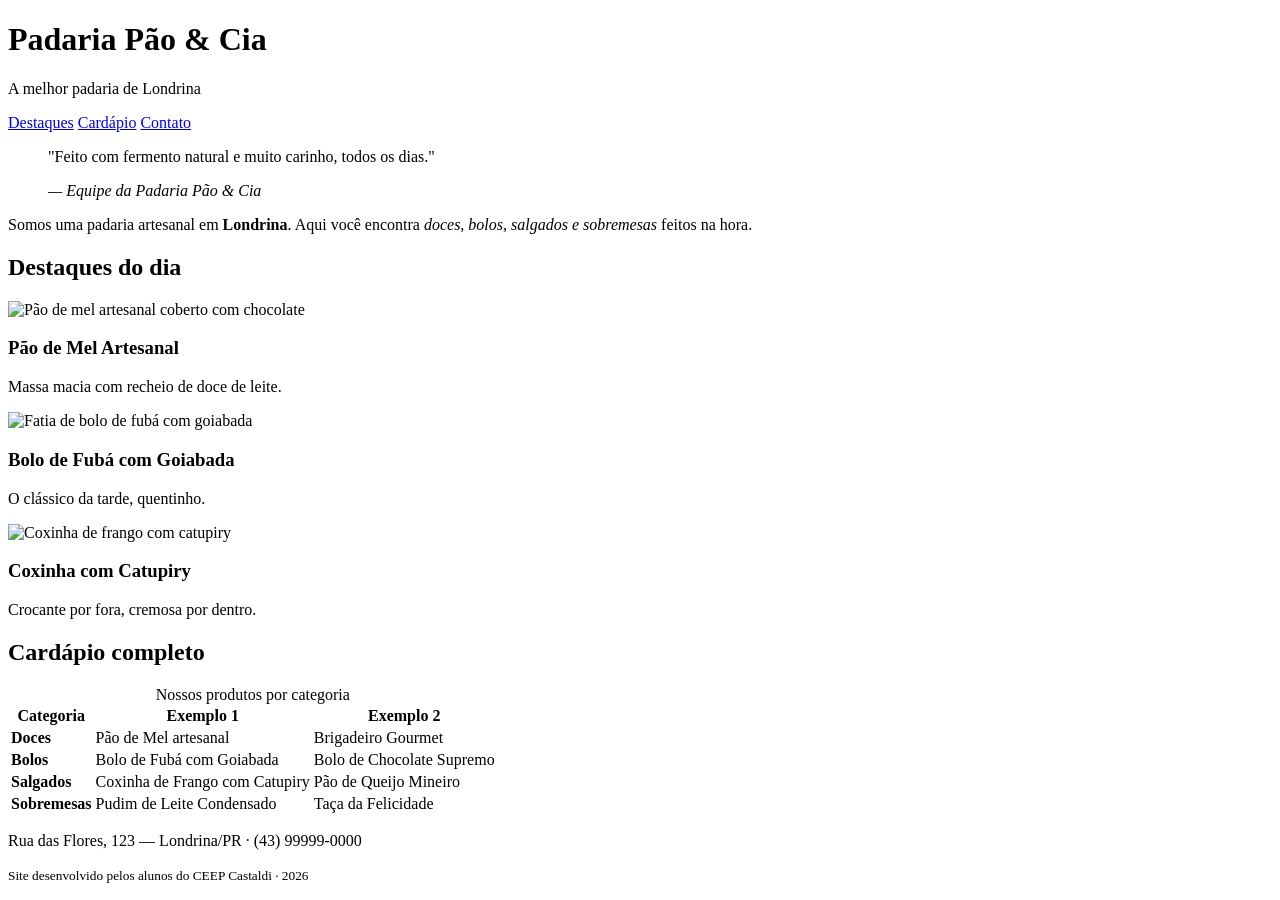
==== index.html @ fb257241 "ok" ====
<!DOCTYPE html>
<html lang="pt-BR">
<head>
    <meta charset="UTF-8">
    <meta name="viewport" content="width=device-width, initial-scale=1.0">
    <title>Padaria em Londrina</title>
    <link rel="stylesheet" href="style.css">
</head>
<body>

    <!-- CABEÇALHO: identidade + menu de navegação -->
    <header class="cabecalho">
        <h1>Padaria Pão &amp; Cia</h1>
        <p class="subtitulo">A melhor padaria de Londrina</p>
        <nav class="menu">
            <a href="#destaques">Destaques</a>
            <a href="#cardapio">Cardápio</a>
            <a href="#contato">Contato</a>
        </nav>
    </header>

    <main>

        <!-- APRESENTAÇÃO: tags de autoria (blockquote, cite, strong, em) -->
        <section class="intro">
            <blockquote>
                <p>"Feito com fermento natural e muito carinho, todos os dias."</p>
                <cite>— Equipe da Padaria Pão &amp; Cia</cite>
            </blockquote>
            <p>Somos uma padaria artesanal em <strong>Londrina</strong>. Aqui você encontra
               <em>doces, bolos, salgados e sobremesas</em> feitos na hora.</p>
        </section>

        <!-- DESTAQUES: cards em Flexbox -->
        <section id="destaques" class="destaques">
            <h2>Destaques do dia</h2>
            <div class="cards">
                <article class="card">
                    <!-- Troque a URL abaixo pelo caminho da sua foto: src="img/pao-de-mel.jpg" -->
                    <img src="https://placehold.co/300x200?text=Pao+de+Mel" alt="Pão de mel artesanal coberto com chocolate">
                    <h3>Pão de Mel Artesanal</h3>
                    <p>Massa macia com recheio de doce de leite.</p>
                </article>
                <article class="card">
                    <img src="https://placehold.co/300x200?text=Bolo+de+Fuba" alt="Fatia de bolo de fubá com goiabada">
                    <h3>Bolo de Fubá com Goiabada</h3>
                    <p>O clássico da tarde, quentinho.</p>
                </article>
                <article class="card">
                    <img src="https://placehold.co/300x200?text=Coxinha" alt="Coxinha de frango com catupiry">
                    <h3>Coxinha com Catupiry</h3>
                    <p>Crocante por fora, cremosa por dentro.</p>
                </article>
            </div>
        </section>

        <!-- CARDÁPIO: a tabela original, agora semântica e estilizada -->
        <section id="cardapio" class="cardapio">
            <h2>Cardápio completo</h2>
            <table class="tabela-cardapio">
                <caption>Nossos produtos por categoria</caption>
                <thead>
                    <tr>
                        <th scope="col">Categoria</th>
                        <th scope="col">Exemplo 1</th>
                        <th scope="col">Exemplo 2</th>
                    </tr>
                </thead>
                <tbody>
                    <tr>
                        <td><strong>Doces</strong></td>
                        <td>Pão de Mel artesanal</td>
                        <td>Brigadeiro Gourmet</td>
                    </tr>
                    <tr>
                        <td><strong>Bolos</strong></td>
                        <td>Bolo de Fubá com Goiabada</td>
                        <td>Bolo de Chocolate Supremo</td>
                    </tr>
                    <tr>
                        <td><strong>Salgados</strong></td>
                        <td>Coxinha de Frango com Catupiry</td>
                        <td>Pão de Queijo Mineiro</td>
                    </tr>
                    <tr>
                        <td><strong>Sobremesas</strong></td>
                        <td>Pudim de Leite Condensado</td>
                        <td>Taça da Felicidade</td>
                    </tr>
                </tbody>
            </table>
        </section>

    </main>

    <!-- RODAPÉ -->
    <footer id="contato" class="rodape">
        <p>Rua das Flores, 123 — Londrina/PR · (43) 99999-0000</p>
        <p><small>Site desenvolvido pelos alunos do CEEP Castaldi · 2026</small></p>
    </footer>

</body>
</html>
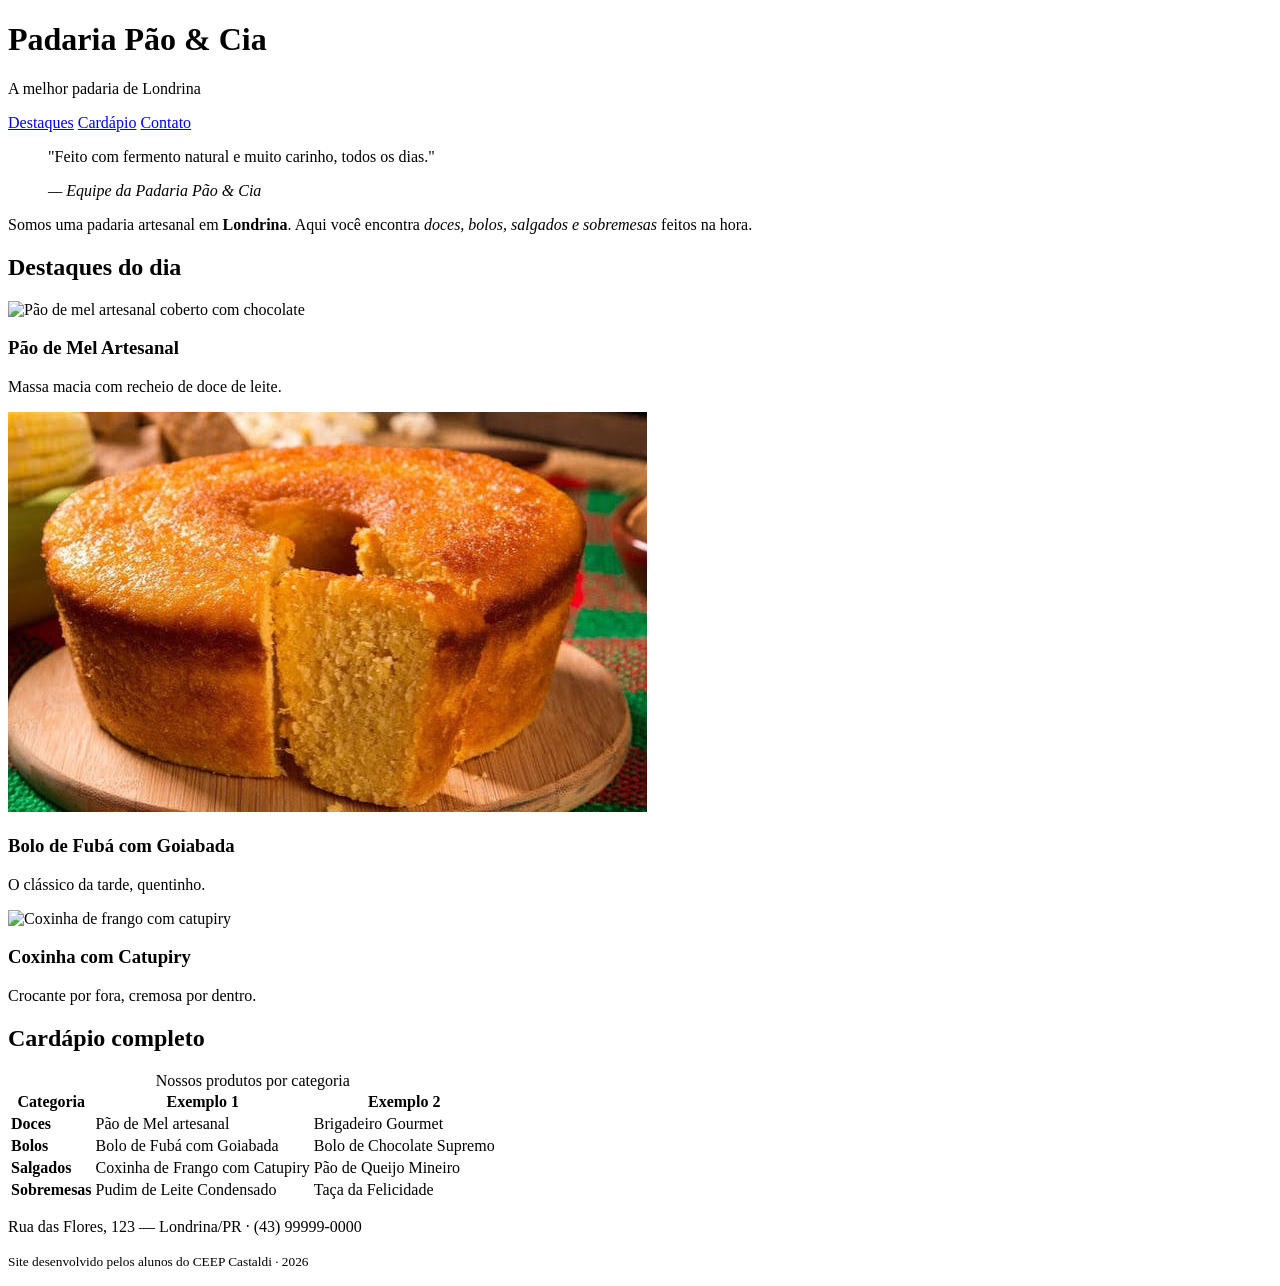
==== commit 11b0234a: "ok" ====
--- a/index.html
+++ b/index.html
@@ -42,7 +42,7 @@
                     <p>Massa macia com recheio de doce de leite.</p>
                 </article>
                 <article class="card">
-                    <img src="https://placehold.co/300x200?text=Bolo+de+Fuba" alt="Fatia de bolo de fubá com goiabada">
+                    <img src="bolo.png" alt="Fatia de bolo de fubá com goiabada">
                     <h3>Bolo de Fubá com Goiabada</h3>
                     <p>O clássico da tarde, quentinho.</p>
                 </article>
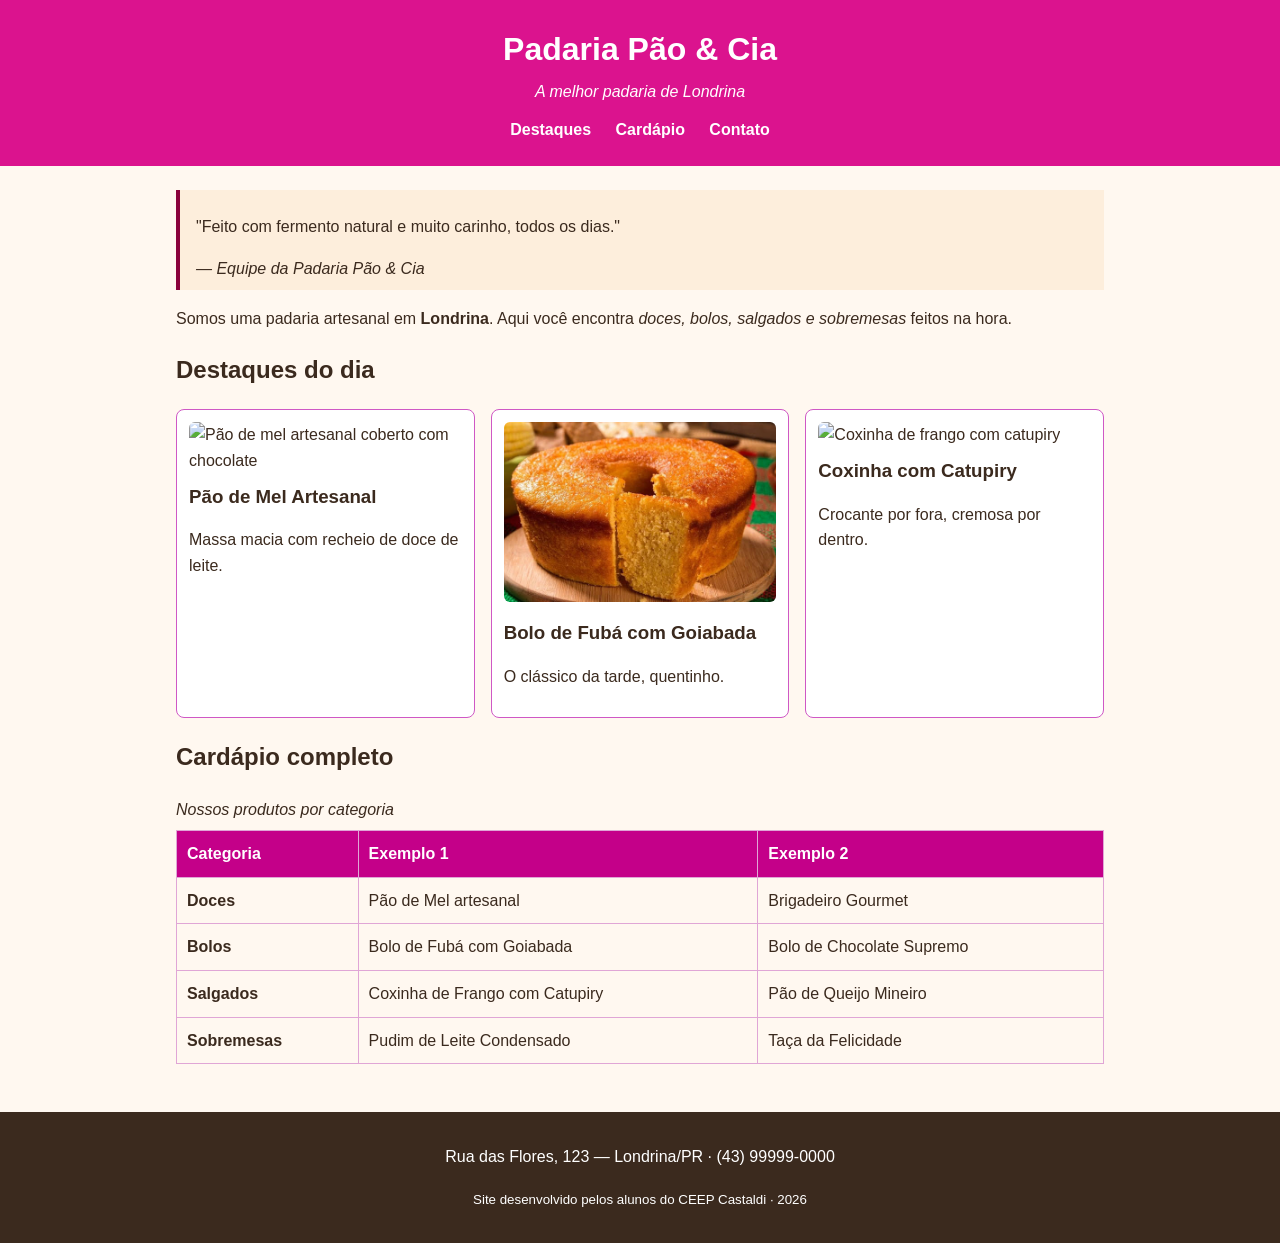
==== commit 968f5a7d: "ok" ====
--- a/index.html
+++ b/index.html
@@ -14,7 +14,7 @@
         <p class="subtitulo">A melhor padaria de Londrina</p>
         <nav class="menu">
             <a href="#destaques">Destaques</a>
-            <a href="#cardapio">Cardápio</a>
+            <a href="cardapio.html">Cardápio</a>
             <a href="#contato">Contato</a>
         </nav>
     </header>
@@ -42,7 +42,7 @@
                     <p>Massa macia com recheio de doce de leite.</p>
                 </article>
                 <article class="card">
-                    <img src="bolo.png" alt="Fatia de bolo de fubá com goiabada">
+                    <img src="bolo.png"alt="Fatia de bolo de fubá com goiabada">
                     <h3>Bolo de Fubá com Goiabada</h3>
                     <p>O clássico da tarde, quentinho.</p>
                 </article>
--- a/style.css
+++ b/style.css
@@ -0,0 +1,119 @@
+/* =========================================================
+   PADARIA PÃO & CIA — CSS do Encontro 1
+   Paleta com contraste aprovado no padrão WCAG AA
+   ========================================================= */
+
+/* box-sizing: a largura já inclui padding e borda (Box Model) */
+* {
+    box-sizing: border-box;
+}
+
+body {
+    font-family: Arial, Helvetica, sans-serif;
+    line-height: 1.6;
+    margin: 0;
+    color: #3B2A1E;             /* marrom escuro (texto) */
+    background-color: #FFF8F0;  /* creme (fundo) */
+}
+
+/* ===== Cabeçalho ===== */
+.cabecalho {
+    background-color: #db138e;  /* âmbar escuro — texto branco tem contraste AA */
+    color: #FFFFFF;
+    text-align: center;
+    padding: 24px 16px;
+}
+
+.cabecalho h1 {
+    margin: 0;
+}
+
+.subtitulo {
+    margin: 4px 0 12px;
+    font-style: italic;
+}
+
+.menu a {
+    color: #FFFFFF;
+    text-decoration: none;
+    margin: 0 10px;
+    font-weight: bold;
+}
+
+.menu a:hover {
+    text-decoration: underline;
+}
+
+/* ===== Área central ===== */
+main {
+    max-width: 960px;
+    margin: 0 auto;    /* centraliza a página */
+    padding: 24px 16px;
+}
+
+blockquote {
+    border-left: 4px solid #8a023b;
+    margin: 0 0 16px;
+    padding: 8px 16px;
+    background-color: #FDEEDC;
+}
+
+/* ===== Cards de destaque (Flexbox) ===== */
+.cards {
+    display: flex;         /* coloca os cards lado a lado */
+    flex-wrap: wrap;       /* quebra a linha em telas menores */
+    gap: 16px;             /* espaço entre os cards */
+}
+
+.card {
+    flex: 1 1 250px;       /* cresce, encolhe, largura base 250px */
+    border: 1px solid #cf58c5;
+    border-radius: 8px;
+    padding: 12px;
+    background-color: #FFFFFF;
+}
+
+.card img {
+    width: 100%;
+    height: 180px;
+    object-fit: cover;     /* recorta a imagem sem deformar */
+    border-radius: 6px;
+}
+
+.card h3 {
+    margin: 8px 0 4px;
+}
+
+/* ===== Tabela do cardápio ===== */
+.tabela-cardapio {
+    width: 100%;
+    border-collapse: collapse;   /* junta as bordas das células */
+    margin-top: 8px;
+}
+
+.tabela-cardapio caption {
+    text-align: left;
+    font-style: italic;
+    margin-bottom: 8px;
+}
+
+.tabela-cardapio th,
+.tabela-cardapio td {
+    border: 1px solid #e0a6d6;
+    padding: 10px;
+    text-align: left;
+}
+
+.tabela-cardapio thead {
+    background-color: #c40089;
+    color: #FFFFFF;
+}
+
+/* ===== Rodapé ===== */
+.rodape {
+    background-color: #3B2A1E;
+    color: #FFFFFF;
+    text-align: center;
+    padding: 16px;
+    margin-top: 24px;
+}
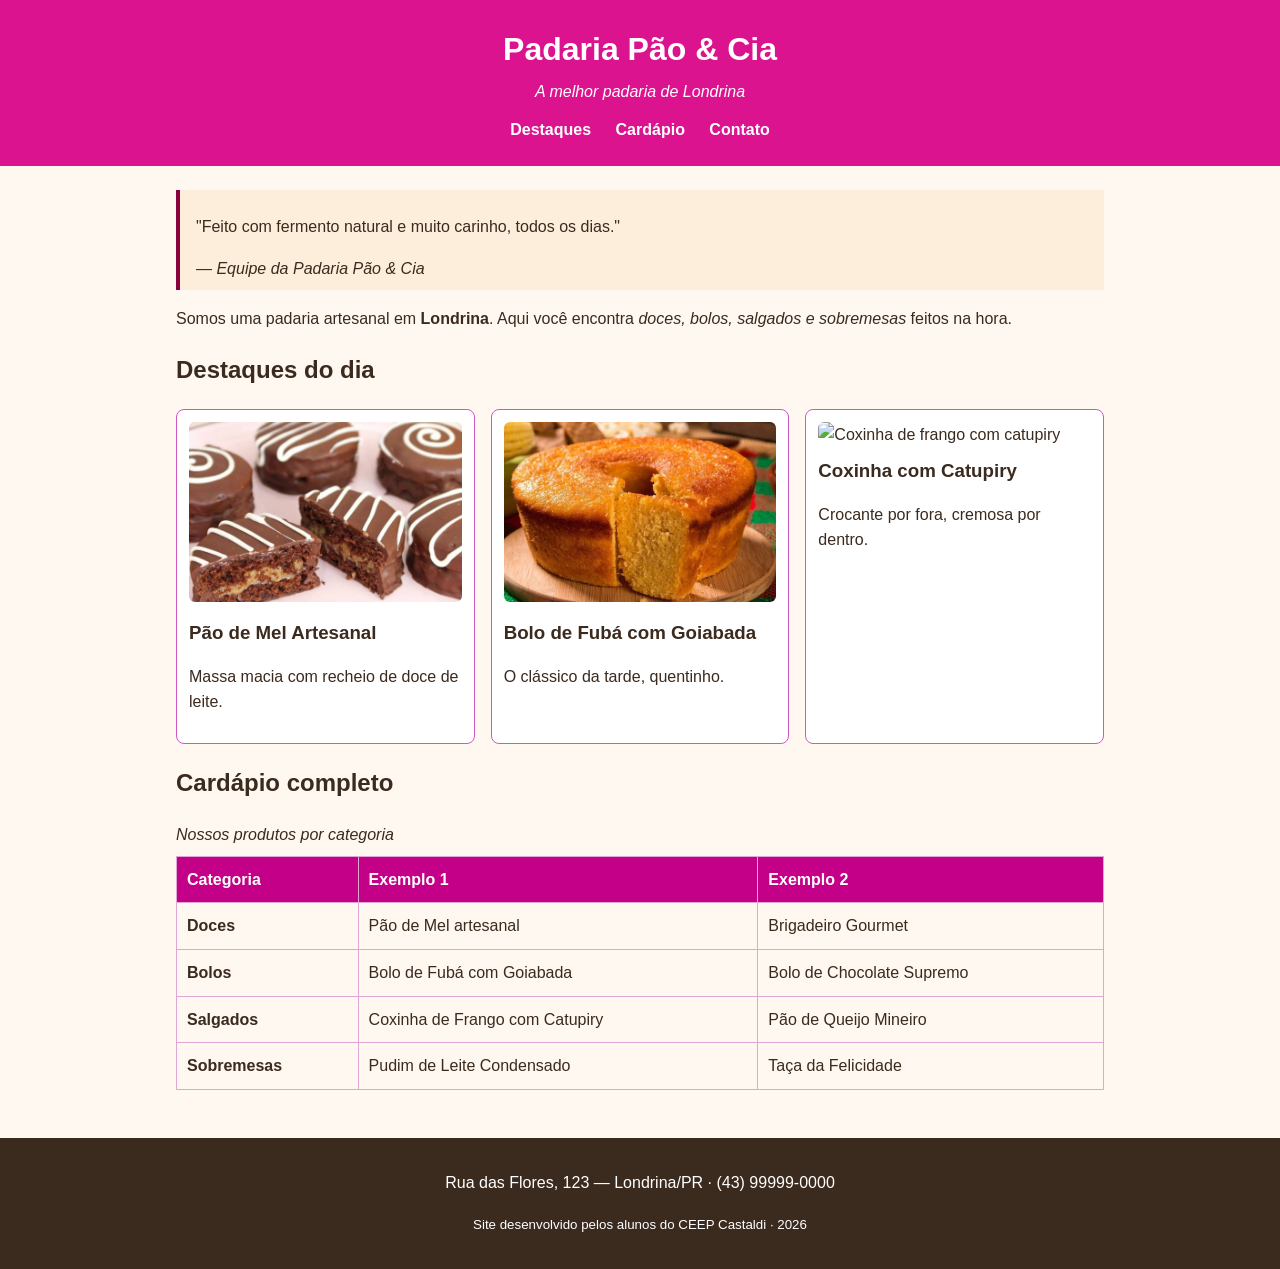
==== commit 654c7c2b: "ok" ====
--- a/index.html
+++ b/index.html
@@ -13,7 +13,7 @@
         <h1>Padaria Pão &amp; Cia</h1>
         <p class="subtitulo">A melhor padaria de Londrina</p>
         <nav class="menu">
-            <a href="#destaques">Destaques</a>
+            <a href="#destaques.html">Destaques</a>
             <a href="cardapio.html">Cardápio</a>
             <a href="#contato">Contato</a>
         </nav>
@@ -37,7 +37,7 @@
             <div class="cards">
                 <article class="card">
                     <!-- Troque a URL abaixo pelo caminho da sua foto: src="img/pao-de-mel.jpg" -->
-                    <img src="https://placehold.co/300x200?text=Pao+de+Mel" alt="Pão de mel artesanal coberto com chocolate">
+                    <img src="pao-mel-1412-1200x900.webp" alt="Pão de mel artesanal coberto com chocolate">
                     <h3>Pão de Mel Artesanal</h3>
                     <p>Massa macia com recheio de doce de leite.</p>
                 </article>
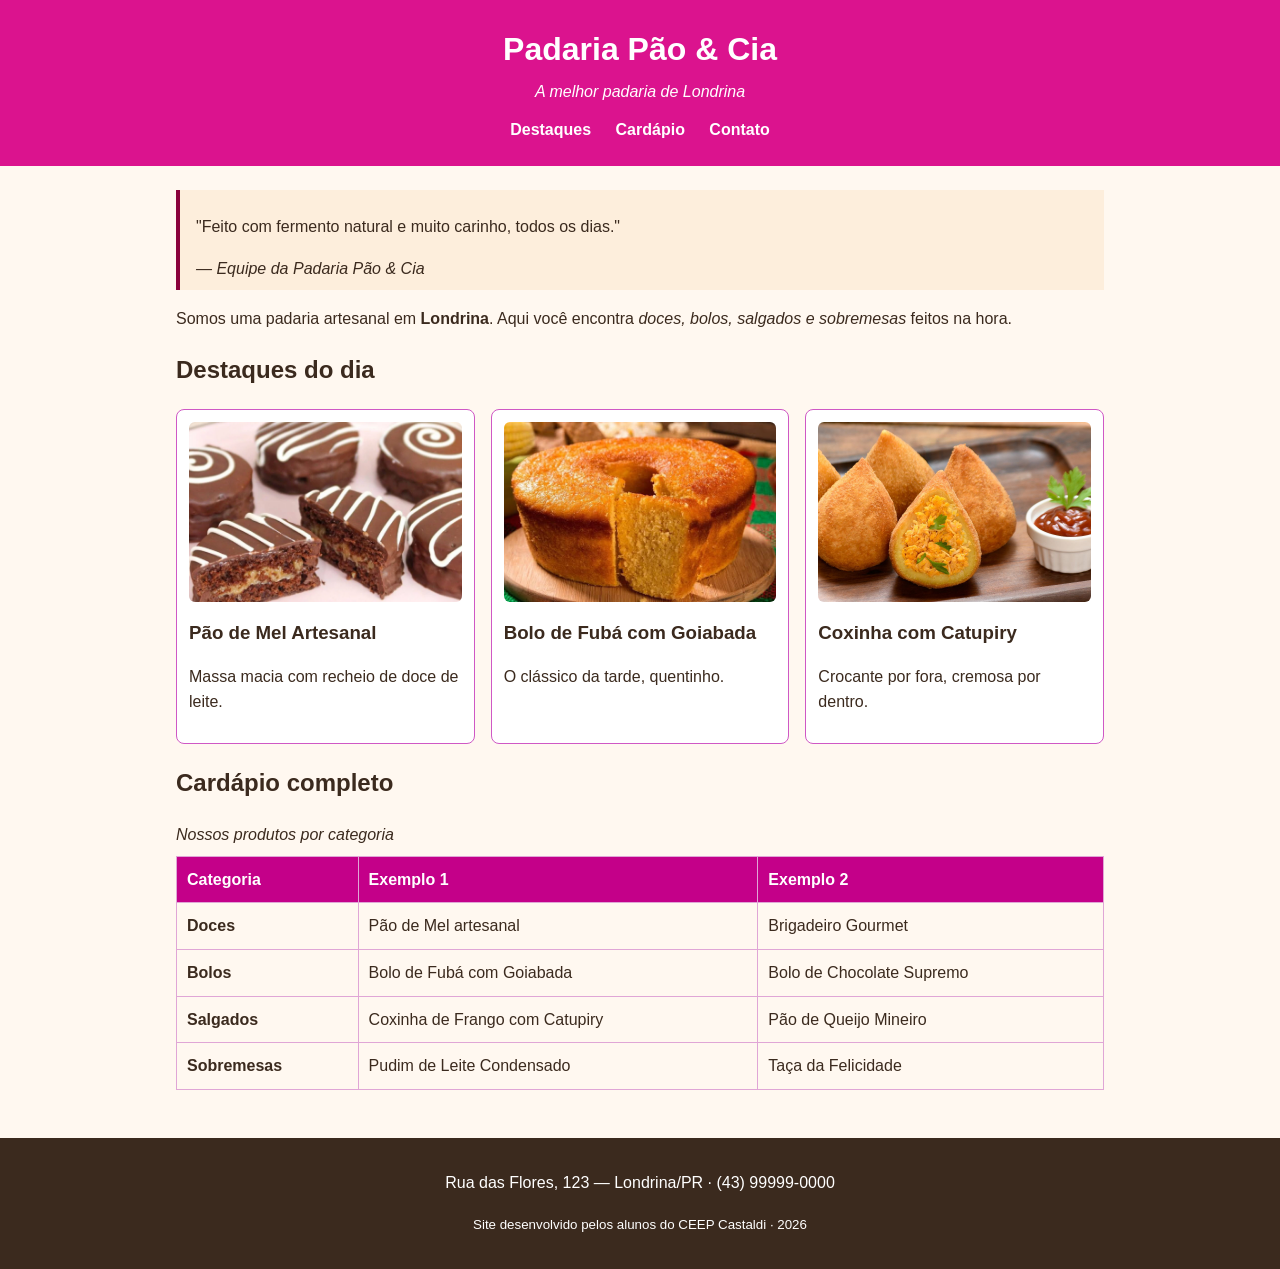
==== commit fa2eaf9f: "ok" ====
--- a/index.html
+++ b/index.html
@@ -47,7 +47,7 @@
                     <p>O clássico da tarde, quentinho.</p>
                 </article>
                 <article class="card">
-                    <img src="https://placehold.co/300x200?text=Coxinha" alt="Coxinha de frango com catupiry">
+                    <img src="coxinha-de-liquidificador.jpg" alt="Coxinha de frango com catupiry">
                     <h3>Coxinha com Catupiry</h3>
                     <p>Crocante por fora, cremosa por dentro.</p>
                 </article>
